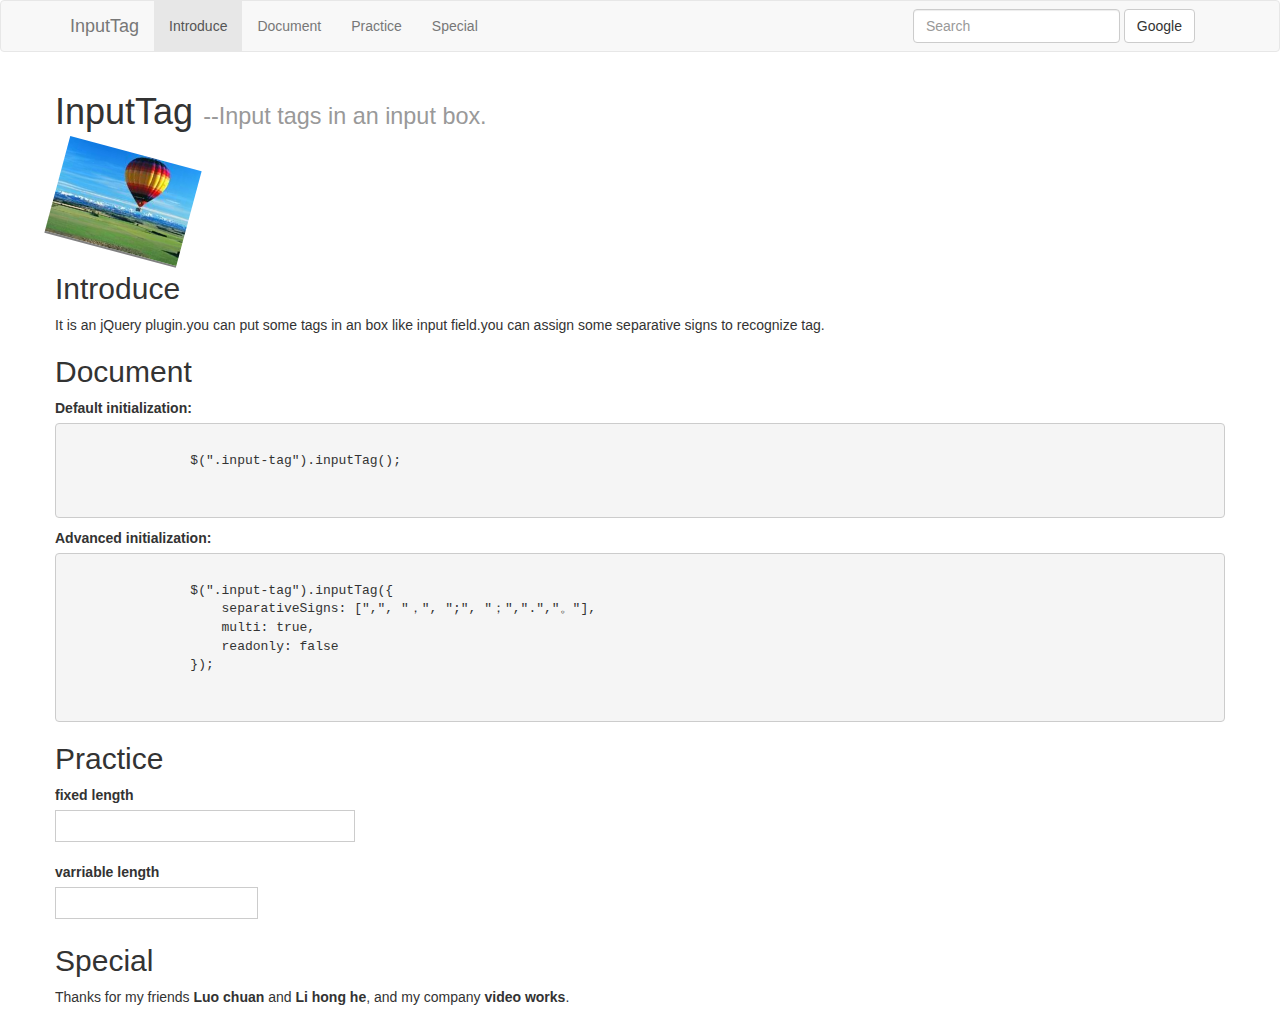
==== index.html @ 596b375d "Import" ====
<!doctype html>
<html>
<head>
    <meta charset="UTF-8">
    <meta name="viewport" content="width=device-width, initial-scale=1">
    <title>input-tag</title>
    <link rel="stylesheet" href="css/base.css"/>
    <link rel="stylesheet" href="libs/bootstrap/css/bootstrap.css"/>
    <link rel="stylesheet" href="libs/input-tag/input-tag.css"/>
    <link rel="stylesheet" href="css/index.css"/>
</head>
<body>
<nav class="navbar navbar-default" role="navigation">
    <div class="container">
        <!-- Brand and toggle get grouped for better mobile display -->
        <div class="navbar-header">
            <button type="button" class="navbar-toggle" data-toggle="collapse" data-target="#bs-example-navbar-collapse-1">
                <span class="sr-only">Toggle navigation</span>
                <span class="icon-bar"></span>
                <span class="icon-bar"></span>
                <span class="icon-bar"></span>
            </button>
            <a class="navbar-brand" href="#">InputTag</a>
        </div>

        <!-- Collect the nav links, forms, and other content for toggling -->
        <div class="collapse navbar-collapse" id="bs-example-navbar-collapse-1">
            <ul class="nav navbar-nav toggle-active-ul">
                <li class="active"><a href="#introduce">Introduce</a></li>
                <li><a href="#document">Document</a></li>
                <li><a href="#practice">Practice</a></li>
                <li><a href="#special">Special</a></li>
            </ul>
            <form id="google" class="navbar-form navbar-right" role="search">
                <div class="form-group">
                    <input type="text" name="q" class="form-control" placeholder="Search">
                </div>
                <button type="submit" class="btn btn-default">Google</button>
            </form>
        </div><!-- /.navbar-collapse -->
    </div><!-- /.container-fluid -->
</nav>
<div class="container">
    <div class="row">
        <h1 id="inputTag">InputTag <small>--Input tags in an input box.</small></h1>
        <div class="pr h100 w mt20 mb20">
               <img  id="fly-img" class="pa" src="images/u=1973980325,3874288985&fm=120.jpeg">
        </div>
        <h2 id="introduce">Introduce</h2>
        <p>It is an jQuery plugin.you can put some tags in an box like input field.you can assign some separative signs to recognize tag.</p>
        <h2 id="document">Document</h2>
        <label>Default initialization:</label>
        <pre>
            <code>
                $(".input-tag").inputTag();
            </code>
        </pre>
        <label>Advanced initialization:</label>
        <pre>
            <code>
                $(".input-tag").inputTag({
                    separativeSigns: [",", "，", ";", "；",".","。"],
                    multi: true,
                    readonly: false
                });
            </code>
        </pre>
        <h2 id="practice">Practice</h2>
            <form>
                <div class="form-group">
                    <label for="fixed-inputTag">fixed length</label>
                    <div>
                        <div id="fixed-inputTag" class="input-tag default-border bw1 solid w300">
                            <input class="input">
                        </div>
                    </div>
                </div>
                <div class="form-group">
                    <label for="fixed-inputTag">varriable length</label>
                    <div>
                        <div id="fixed-inputTag" class="input-tag default-border bw1 solid">
                            <input class="input">
                        </div>
                    </div>
                </div>
            </form>
        <h2 id="special">Special</h2>
        <p>
            Thanks for my friends <strong>Luo chuan</strong> and <strong>Li hong he</strong>, and my company <strong>video works</strong>.
        </p>
    </div>
</div>
<script type="text/javascript" src="libs/jquery/jquery-1.11.0.min.js"></script>
<script type="text/javascript" src="libs/jquery/jquery-migrate-1.2.1.min.js"></script>
<script type="text/javascript" src="libs/bootstrap/js/bootstrap.min.js"></script>
<script type="text/javascript" src="libs/input-tag/input-tag.js"></script>
<script type="text/javascript" src="js/index.js"></script>
</body>
</html>
---- css/base.css ----
@charset "utf-8";
/**
* 参考与《编写高质量代码》base.css。
* 最后被修改于敖其尔。 2012/3/20
*/

/*文字排版*/
.f12{font-size:12px;}
.f13{font-size:13px;}
.f14{font-size:14px;}
.f16{font-size:16px;}
.f20{font-size:20px;}
.fb{font-weight:bold}
.fn{font-weight:normal;}
.t2{text-indent:2em;}
.lh150{line-height:150%;}
.lh180{line-height:180%;}
.lh200{line-height:200%;}
.unl{text-decoration:underlline;}
.no_unl{text-decoration:none;}

/*定位*/
.tl{text-align:left;}
.tc{text-align:center;}
.tr{text-align:right;}
.bc{margin-left:0;margin-right:0;}
.fl{float:left;display:inline;}
.fr{float:right;display:inline;}
.cb{clear:both;}
.cl{clear:left;}
.cr{clear:rigth;}
.vm{verticle-align:middle;}
.pr{position:relative;}
.pa{position:absolute;}
.abs-right{position:absolute;right:0}
.zoom{zoom:1;}
.hidden{visiility:hidden;}
.none{display:none;}

/*长度高度*/
.w10{width:10px;}
.w20{width:20px;}
.w30{width:30px;}
.w40{width:40px;}
.w50{width:50px;}
.w60{width:60px;}
.w70{width:70px;}
.w80{width:80px;}
.w90{width:90px;}
.w100{width:100px;}
.w200{width:200px;}
.w300{width:300px;}
.w400{width:400px;}
.w500{width:500px;}
.w600{width:600px;}
.w700{width:700px;}
.w800{width:800px;}
.w{width:100%}
.h50{height:50px;}
.h80{height:80px;}
.h100{height:100px;}
.h200{height:200px;}
.h{height:100%}

/*边距*/
.m10{margin:10px;}
.m15{margin:15px;}
.m30{margin:30px;}
.mt5{margin-top:5px;}
.mt10{margin-top:10px;}
.mt15{margin-top:15px;}
.mt20{margin-top:20px;}
.mt30{margin-top:30px;}
.mt50{margin-top:50px;}
.mt100{margin-top:100px;}
.mb5{margin-bottom:5px;}
.mb10{margin-bottom:10px;}
.mb15{margin-bottom:15px;}
.mb20{margin-bottom:20px;}
.mb30{margin-bottom:30px;}
.mb50{margin-bottom:50px;}
.mb100{margin-bottom:100px;}
.ml5{margin-left:5px;}
.ml10{margin-left:10px;}
.ml15{margin-left:15px;}
.ml20{margin-left:20px;}
.ml30{margin-left:30px;}
.ml50{margin-left:50px;}
.ml100{margin-left:100px;}
.mr5{margin-right:5px;}
.mr10{margin-right:10px;}
.mr15{margin-right:15px;}
.mr20{margin-right:20px;}
.mr30{margin-right:30px;}
.mr50{margin-right:50px;}
.mr100{margin-right:100px;}
.p10{padding:10px;}
.p15{padding:15px;}
.p30{padding:30px;}
.pt5{padding-top:5px;}
.pt10{padding-top:10px;}
.pt15{padding-top:15px;}
.pt20{padding-top:20px;}
.pt30{padding-top:30px;}
.pt50{padding-top:50px;}
.pt100{padding-top:100px;}
.pb5{padding-bottom:5px;}
.pb10{padding-bottom:10px;}
.pb15{padding-bottom:15px;}
.pb20{padding-bottom:20px;}
.pb30{padding-bottom:30px;}
.pb50{padding-bottom:50px;}
.pb100{padding-bottom:100px;}
.pl5{padding-left:5px;}
.pl10{padding-left:10px;}
.pl15{padding-left:15px;}
.pl20{padding-left:20px;}
.pl30{padding-left:30px;}
.pl50{padding-left:50px;}
.pl100{padding-left:100px;}
.pr5{padding-right:5px;}
.pr10{padding-right:10px;}
.pr15{padding-right:15px;}
.pr20{padding-right:20px;}
.pr30{padding-right:30px;}
.pr50{padding-right:50px;}
.pr100{padding-right:100px;}
---- libs/input-tag/input-tag.css ----
/*  v1.0.0 2014/3/20
*   =========================================================================
*   input-tag css.
*   =========================================================================
*   mgwaqir@gmail.com
*/
.bw1{
    border-width: 1px;
}
.bw2{
    border-width: 2px;
}
.solid{
    border-style: solid;
}
.default-border{
    color: #333;
    background-color: #fff;
    border-color: #ccc;
}
.input-tag{
	display: inline-block;
	white-space: nowrap;
	padding: 5px 10px;
	overflow: hidden;
}
.input-tag-focus{
    border-color: #66afe9;
    outline: 0;
    -webkit-box-shadow: inset 0 1px 1px rgba(0,0,0,.075), 0 0 8px rgba(102, 175, 233, .6);
    box-shadow: inset 0 1px 1px rgba(0,0,0,.075), 0 0 8px rgba(102, 175, 233, .6);
} 
.input-tag .tag{
	background-color: #08c;
	border:2px solid #08c;
    border-radius: 4px;
	color:white;
	margin:2px;
	padding:0px 4px;
}
.input-tag .tag:focus{
	border-color: rgb(241, 208, 167);
	background-color: rgb(241, 208, 167);
	outline:0px;
} 
.input-tag .input{
	margin: 0px;
	padding: 0px;
	border: 0px;
	box-shadow: none;
	outline: 0px;
	width: auto;
}
---- css/index.css ----
/** 1.0.0 index css
*   =======================================================================
*   index.css
*   =======================================================================
*   last modified by aqr. 2014/3/20
*/
#fly-img{
    height: 100%;
    border-bottom:2px solid gray;
    -webkit-transform:rotate(15deg); /* Chrome, Safari, Opera */
    transform:rotate(15deg);
    -webkit-transition:width 3s, height 3s, -webkit-transform 3s; /* For Safari 3.1 to 6.0 */
    transition:height 3s, transform 3s;
}
#fly-img:hover{
    height: 200%;
    -webkit-transform:rotate(320deg); /* Chrome, Safari, Opera */
    transform:rotate(320deg);
}
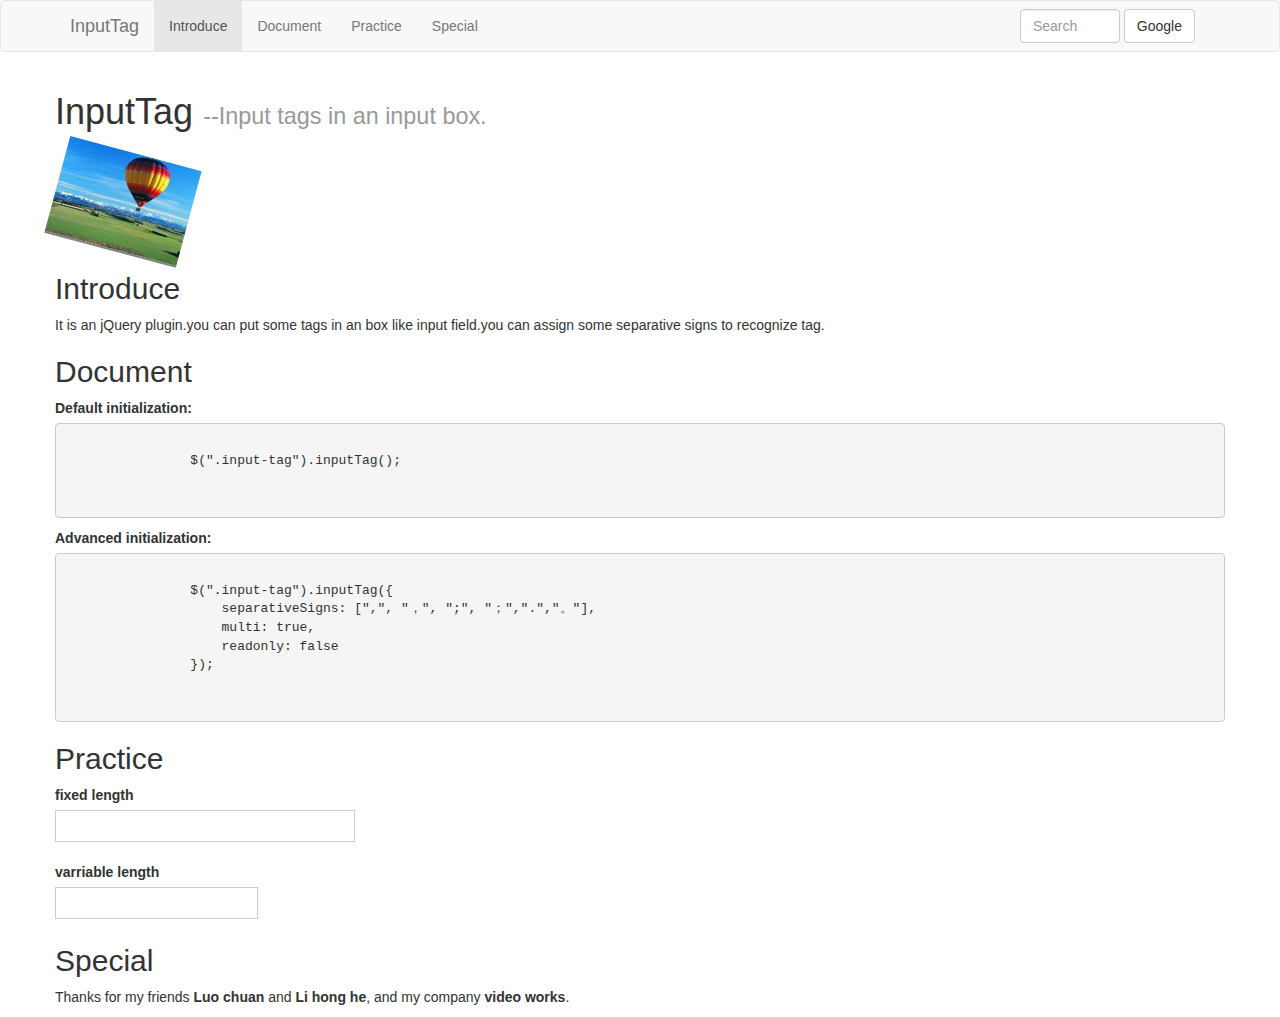
==== commit a6208287: "img has box shadow, global search input can extend it's length." ====
--- a/index.html
+++ b/index.html
@@ -33,7 +33,7 @@
             </ul>
             <form id="google" class="navbar-form navbar-right" role="search">
                 <div class="form-group">
-                    <input type="text" name="q" class="form-control" placeholder="Search">
+                    <input id="g-search-input" type="text" name="q" class="form-control" placeholder="Search">
                 </div>
                 <button type="submit" class="btn btn-default">Google</button>
             </form>
--- a/css/index.css
+++ b/css/index.css
@@ -7,13 +7,25 @@
 #fly-img{
     height: 100%;
     border-bottom:2px solid gray;
+    box-shadow: 0px 0px 0px gray;			
     -webkit-transform:rotate(15deg); /* Chrome, Safari, Opera */
     transform:rotate(15deg);
-    -webkit-transition:width 3s, height 3s, -webkit-transform 3s; /* For Safari 3.1 to 6.0 */
-    transition:height 3s, transform 3s;
+    -webkit-transition:-webkit-box-shadow 3s, height 3s, -webkit-transform 3s; /* For Safari 3.1 to 6.0 */
+    transition:box-shadow 3s, height 3s, transform 3s;
 }
 #fly-img:hover{
     height: 200%;
+    -webkit-box-shadow: -50px -50px 10px gray;
+    box-shadow: -50px -30px 10px gray;
     -webkit-transform:rotate(320deg); /* Chrome, Safari, Opera */
     transform:rotate(320deg);
-}+}
+
+#g-search-input{
+	width: 100px;
+	-webkit-transition: width 1s;
+	transition: width 1s;
+}
+#g-search-input:focus{
+	width: 300px;
+}
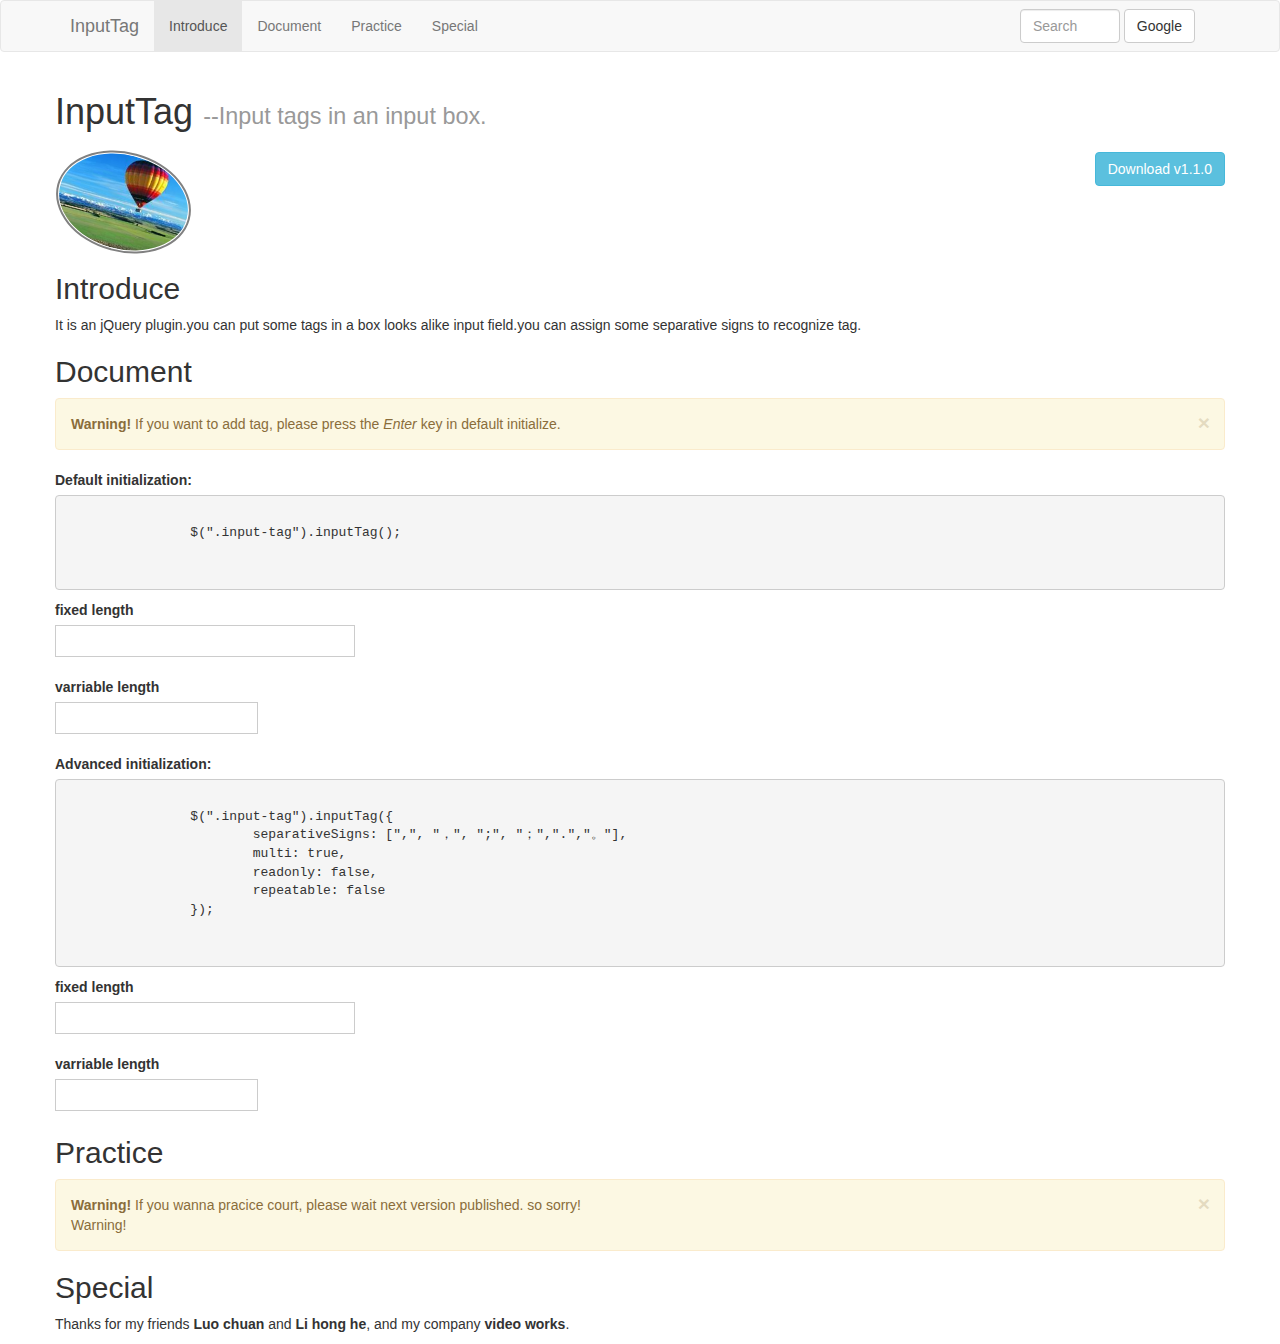
==== commit 472a6091: "v1.1.0" ====
--- a/index.html
+++ b/index.html
@@ -44,47 +44,76 @@
     <div class="row">
         <h1 id="inputTag">InputTag <small>--Input tags in an input box.</small></h1>
         <div class="pr h100 w mt20 mb20">
-               <img  id="fly-img" class="pa" src="images/u=1973980325,3874288985&fm=120.jpeg">
+               	<img  id="fly-img" class="pa img-circle img-rounded" src="images/u=1973980325,3874288985&fm=120.jpeg">
+		<a class="btn btn-info pull-right" href="https://github.com/shears/shears.github.io/archive/master.zip">Download v1.1.0</a>
         </div>
         <h2 id="introduce">Introduce</h2>
-        <p>It is an jQuery plugin.you can put some tags in an box like input field.you can assign some separative signs to recognize tag.</p>
+        <p>It is an jQuery plugin.you can put some tags in a box looks alike input field.you can assign some separative signs to recognize tag.</p>
         <h2 id="document">Document</h2>
-        <label>Default initialization:</label>
+	<div class="alert alert-warning alert-dismissable">
+		 <button type="button" class="close" data-dismiss="alert" aria-hidden="true">&times;</button>
+ 		 <strong>Warning!</strong> If you want to add tag, please press the <em>Enter</em> key in default initialize.
+	</div>
+	<label>Default initialization:</label>
         <pre>
             <code>
                 $(".input-tag").inputTag();
             </code>
         </pre>
+        <form>
+            <div class="form-group">
+                    <label for="fixed-inputTag">fixed length</label>
+                    <div>
+                        <div class="input-tag default-border bw1 solid w300 default-input-tag">
+                            <input class="input">
+                        </div>
+                    </div>
+            </div>
+            <div class="form-group">
+                    <label for="fixed-inputTag">varriable length</label>
+                    <div>
+                        <div class="input-tag default-border bw1 solid default-input-tag">
+                            <input class="input">
+                        </div>
+             	    </div>
+             </div>
+        </form>
         <label>Advanced initialization:</label>
         <pre>
             <code>
                 $(".input-tag").inputTag({
-                    separativeSigns: [",", "，", ";", "；",".","。"],
-                    multi: true,
-                    readonly: false
+                    	separativeSigns: [",", "，", ";", "；",".","。"],
+                    	multi: true,
+                    	readonly: false,
+			repeatable: false
                 });
             </code>
         </pre>
+        <form>
+            <div class="form-group">
+                <label>fixed length</label>
+                <div>
+                    <div class="input-tag default-border bw1 solid w300 advanced-input-tag">
+                        <input class="input">
+                    </div>
+            	</div>
+            </div>
+            <div class="form-group">
+                <label>varriable length</label>
+                <div>
+                     <div class="input-tag default-border bw1 solid advanced-input-tag">
+                         <input class="input">
+                     </div>
+                </div>
+            </div>
+         </form>
         <h2 id="practice">Practice</h2>
-            <form>
-                <div class="form-group">
-                    <label for="fixed-inputTag">fixed length</label>
-                    <div>
-                        <div id="fixed-inputTag" class="input-tag default-border bw1 solid w300">
-                            <input class="input">
-                        </div>
-                    </div>
-                </div>
-                <div class="form-group">
-                    <label for="fixed-inputTag">varriable length</label>
-                    <div>
-                        <div id="fixed-inputTag" class="input-tag default-border bw1 solid">
-                            <input class="input">
-                        </div>
-                    </div>
-                </div>
-            </form>
-        <h2 id="special">Special</h2>
+       	<div class="alert alert-warning alert-dismissable">
+ 		<button type="button" class="close" data-dismiss="alert" aria-hidden="true">&times;</button>
+ 		<strong>Warning!</strong> If you wanna pracice court, please wait next version published. so sorry!
+        <p >Warning! </p>
+	</div>
+	<h2 id="special">Special</h2>
         <p>
             Thanks for my friends <strong>Luo chuan</strong> and <strong>Li hong he</strong>, and my company <strong>video works</strong>.
         </p>
--- a/libs/input-tag/input-tag.css
+++ b/libs/input-tag/input-tag.css
@@ -33,10 +33,11 @@
 .input-tag .tag{
 	background-color: #08c;
 	border:2px solid #08c;
-    border-radius: 4px;
+  	border-radius: 4px;
 	color:white;
 	margin:2px;
 	padding:0px 4px;
+	text-decoration: none;
 }
 .input-tag .tag:focus{
 	border-color: rgb(241, 208, 167);
--- a/css/index.css
+++ b/css/index.css
@@ -6,8 +6,9 @@
 */
 #fly-img{
     height: 100%;
-    border-bottom:2px solid gray;
-    box-shadow: 0px 0px 0px gray;			
+    padding: 1px;
+    border:2px solid gray;
+    box-shadow: 0px 0px 0px gray;
     -webkit-transform:rotate(15deg); /* Chrome, Safari, Opera */
     transform:rotate(15deg);
     -webkit-transition:-webkit-box-shadow 3s, height 3s, -webkit-transform 3s; /* For Safari 3.1 to 6.0 */
@@ -16,7 +17,7 @@
 #fly-img:hover{
     height: 200%;
     -webkit-box-shadow: -50px -50px 10px gray;
-    box-shadow: -50px -30px 10px gray;
+    box-shadow: -50px -30px 10px rgba(0, 0, 0, .6);
     -webkit-transform:rotate(320deg); /* Chrome, Safari, Opera */
     transform:rotate(320deg);
 }
